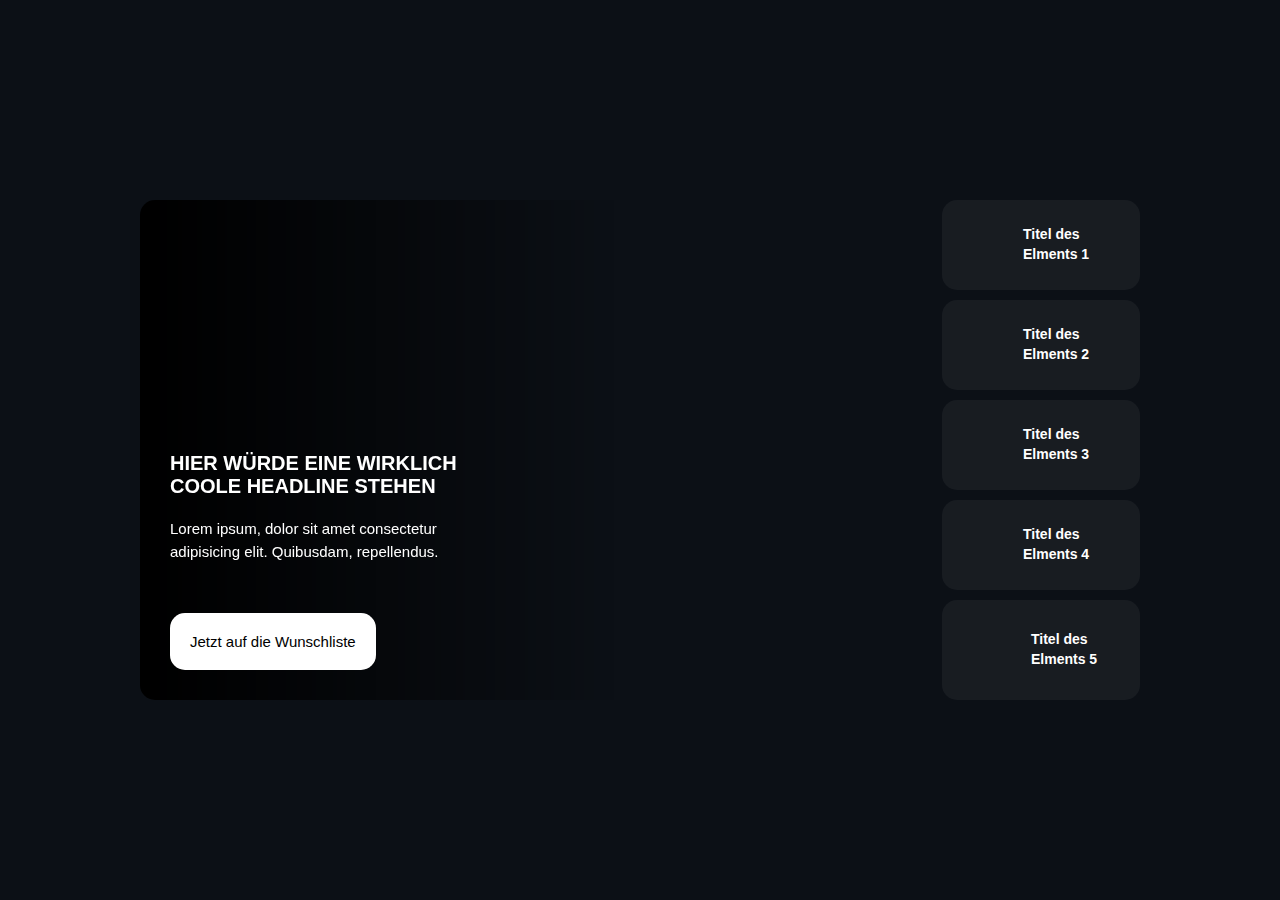
==== index.html @ a10f2e90 "yes" ====
<!DOCTYPE html>
<html lang="en">
<head>
	<meta charset="UTF-8">
	<meta http-equiv="X-UA-Compatible" content="IE=edge">
	<meta name="viewport" content="width=device-width, initial-scale=1.0">
	<title>Document</title>
	<link rel="stylesheet" href="css/style.css">
</head>
<body>
	

<div class="epic-slider">
	<div class="epic-slider-view">
		<div id="slider-1" class="slider-content active">
			<div class="info">
				<h3>Hier würde eine wirklich coole Headline stehen</h3>
				<p>
					Lorem ipsum, dolor sit amet consectetur adipisicing
					elit. Quibusdam, repellendus.
				</p>
				<button>Jetzt auf die Wunschliste</button>
			</div>
			<div class="background" style="
							background-image: url('https://assets.codepen.io/907368/slide-1.jpg');
							"></div>
		</div>
		<div id="slider-2" class="slider-content">
			<div class="info">
				<h3>Hier würde eine wirklich coole Headline stehen</h3>
				<p>
					Lorem ipsum, dolor sit amet consectetur adipisicing
					elit. Quibusdam, repellendus.
				</p>
				<button>Jetzt auf die Wunschliste</button>
			</div>
			<div class="background" style="
							background-image: url('https://assets.codepen.io/907368/slide-2.jpg');
							"></div>
		</div>
		<div id="slider-3" class="slider-content">
			<div class="info">
				<h3>Hier würde eine wirklich coole Headline stehen</h3>
				<p>
					Lorem ipsum, dolor sit amet consectetur adipisicing
					elit. Quibusdam, repellendus.
				</p>
				<button>Jetzt auf die Wunschliste</button>
			</div>
			<div class="background" style="
							background-image: url('https://assets.codepen.io/907368/slide-3.jpg');
							"></div>
		</div>
		<div id="slider-4" class="slider-content">
			<div class="info">
				<h3>Hier würde eine wirklich coole Headline stehen</h3>
				<p>
					Lorem ipsum, dolor sit amet consectetur adipisicing
					elit. Quibusdam, repellendus.
				</p>
				<button>Jetzt auf die Wunschliste</button>
			</div>
			<div class="background" style="
							background-image: url('https://assets.codepen.io/907368/slide-4.jpg');
							"></div>
		</div>
		<div id="slider-5" class="slider-content">
			<div class="info">
				<h3>Hier würde eine wirklich coole Headline stehen</h3>
				<p>
					Lorem ipsum, dolor sit amet consectetur adipisicing
					elit. Quibusdam, repellendus.
				</p>
				<button>Jetzt auf die Wunschliste</button>
			</div>
			<div class="background" style="
							background-image: url('https://assets.codepen.io/907368/slide-5.jpg');
							"></div>
		</div>
	</div>
	<div class="epic-slider-preview">
		<button data-slide="1" class="active preview-element">
			<div style="background-image: url('https://assets.codepen.io/907368/slide-1.jpg')" class="img"></div>
			<p>Titel des Elments 1</p>
		</button>
		<button data-slide="2" class="preview-element">
			<div style="background-image: url('https://assets.codepen.io/907368/slide-3.jpg')" class="img"></div>
			<p>Titel des Elments 2</p>
		</button>
		<button data-slide="3" class="preview-element">
			<div style="background-image: url('https://assets.codepen.io/907368/slide-3.jpg')" class="img"></div>
			<p>Titel des Elments 3</p>
		</button>
		<button data-slide="4" class="preview-element">
			<div style="background-image: url('https://assets.codepen.io/907368/slide-4.jpg')" class="img"></div>
			<p>Titel des Elments 4</p>
		</button>
		<button data-slide="5" class="preview-element">
			<div style="background-image: url('https://assets.codepen.io/907368/slide-5.jpg')" class="img"></div>
			<p>Titel des Elments 5</p>
		</button>
	</div>
</div>
<script src="main.js"></script>
</body>
</html>
---- css/style.css ----
@font-face {
  font-family: "Roboto", sans-serif;
  src: url("./../assets/fonts/Roboto-Bold.ttf");
  font-weight: 700;
}
@font-face {
  font-family: "Roboto", sans-serif;
  src: url("./../assets/fonts/Roboto-Regular.ttf");
  font-weight: 500;
}
@font-face {
  font-family: "Roboto", sans-serif;
  src: url("./../assets/fonts/Roboto-Light.ttf");
  font-weight: 300;
}
body,
html {
  width: 100%;
  height: 100%;
  display: flex;
  justify-content: center;
  align-items: center;
  background-color: #0c1016;
  font-size: 10px;
  margin: 0;
  padding: 0;
  color: #00fff1;
  font-family: "Roboto", sans-serif;
}
body *,
html * {
  box-sizing: border-box;
}

* {
  box-sizing: border-box;
}

.epic-slider {
  display: flex;
  flex-direction: row;
  width: 90%;
  max-width: 100rem;
  aspect-ratio: 20/10;
}
.epic-slider .epic-slider-view {
  width: 80%;
  border-radius: 1.5rem;
  overflow: hidden;
  position: relative;
}
.epic-slider .epic-slider-view .slider-content {
  position: absolute;
  top: 0;
  left: 0;
  width: 100%;
  height: 100%;
  z-index: 1;
  opacity: 0;
  transition: all 250ms ease-in-out;
  transform: translate(-2rem, 0);
}
.epic-slider .epic-slider-view .slider-content.preview {
  z-index: 2;
  transform: translate(2rem, 0);
  opacity: 0;
}
.epic-slider .epic-slider-view .slider-content.active {
  transform: translate(0, 0);
  opacity: 1;
  z-index: 4;
}
.epic-slider .epic-slider-view .slider-content.active .info h3,
.epic-slider .epic-slider-view .slider-content.active .info p,
.epic-slider .epic-slider-view .slider-content.active .info button {
  opacity: 1;
  transform: translate(0, 0);
}
.epic-slider .epic-slider-view .slider-content .info {
  position: absolute;
  top: 0;
  bottom: 0;
  left: 0;
  padding: 3rem;
  height: 100%;
  width: 60%;
  z-index: 2;
  display: flex;
  flex-direction: column;
  justify-content: flex-end;
  align-items: flex-start;
  background-image: linear-gradient(90deg, black 0%, rgba(0, 0, 0, 0) 100%);
}
.epic-slider .epic-slider-view .slider-content .info h3 {
  color: #ffffff;
  font-size: 2rem;
  text-transform: uppercase;
  width: 70%;
  opacity: 0;
  transition: 350ms 150ms ease-in-out all;
  transform: translate(5rem, 0);
}
.epic-slider .epic-slider-view .slider-content .info p {
  color: #ffffff;
  font-size: 1.5rem;
  line-height: 1.5em;
  width: 70%;
  margin: 0 0 5rem 0;
  transition: 350ms 100ms ease-in-out all;
  transform: translate(4rem, 0);
}
.epic-slider .epic-slider-view .slider-content .info button {
  background-color: #ffffff;
  padding: 2rem;
  font-size: 1.5rem;
  width: auto;
  border-radius: 1.5rem;
  border: none;
  transition: 350ms 50ms ease-in-out all;
  transform: translate(3rem, 0);
}
.epic-slider .epic-slider-view .slider-content .background {
  position: absolute;
  top: 0;
  left: 0;
  width: 100%;
  height: 100%;
  background-size: cover;
  background-repeat: no-repeat;
  background-position: center center;
}
.epic-slider .epic-slider-preview {
  width: 20%;
  height: 100%;
  margin: 0 0 0 1rem;
  display: grid;
  grid-template-columns: 1fr;
  grid-template-rows: 1fr 1fr 1fr 1fr 1fr;
}
.epic-slider .epic-slider-preview .preview-element {
  background-color: rgba(255, 255, 255, 0.05);
  margin: 0 0 1rem 0;
  width: 100%;
  border-radius: 1.5rem;
  display: flex;
  flex-direction: row;
  justify-content: flex-start;
  align-items: center;
  padding: 1rem;
  cursor: pointer;
  border: none;
  transition: all 250ms ease-in-out;
  position: relative;
  overflow: hidden;
}
.epic-slider .epic-slider-preview .preview-element:hover {
  background-color: rgba(255, 255, 255, 0.1);
}
.epic-slider .epic-slider-preview .preview-element:last-child {
  margin: 0 0 0 0;
}
.epic-slider .epic-slider-preview .preview-element.active .img {
  -webkit-animation: bounce 250ms ease-in-out forwards;
          animation: bounce 250ms ease-in-out forwards;
}
.epic-slider .epic-slider-preview .preview-element.active::after {
  -webkit-animation: process 5.1s linear;
          animation: process 5.1s linear;
  opacity: 1;
}
.epic-slider .epic-slider-preview .preview-element::after {
  content: "";
  position: absolute;
  z-index: 1;
  background-color: rgba(255, 255, 255, 0.05);
  width: 0;
  height: 100%;
  top: 0;
  left: 0;
  opacity: 0;
  transition: 350ms opacity ease-in-out;
}
.epic-slider .epic-slider-preview .preview-element .img {
  pointer-events: none;
  height: 100%;
  aspect-ratio: 4/5;
  border-radius: 1.05rem;
  background-position: center center;
  background-size: contain;
  position: relative;
  z-index: 2;
}
.epic-slider .epic-slider-preview .preview-element p {
  pointer-events: none;
  margin: 0 0 0 1.5rem;
  padding: 0;
  font-weight: 700;
  text-align: left;
  line-height: 1.4em;
  color: #ffffff;
  font-size: 1.4rem;
  position: relative;
  z-index: 2;
}

@-webkit-keyframes process {
  0% {
    width: 0;
  }
  100% {
    width: 100%;
  }
}

@keyframes process {
  0% {
    width: 0;
  }
  100% {
    width: 100%;
  }
}
@-webkit-keyframes bounce {
  0% {
    transform: scale(1);
  }
  50% {
    transform: scale(1.15);
  }
  100% {
    transform: scale(1);
  }
}
@keyframes bounce {
  0% {
    transform: scale(1);
  }
  50% {
    transform: scale(1.15);
  }
  100% {
    transform: scale(1);
  }
}/*# sourceMappingURL=style.css.map */
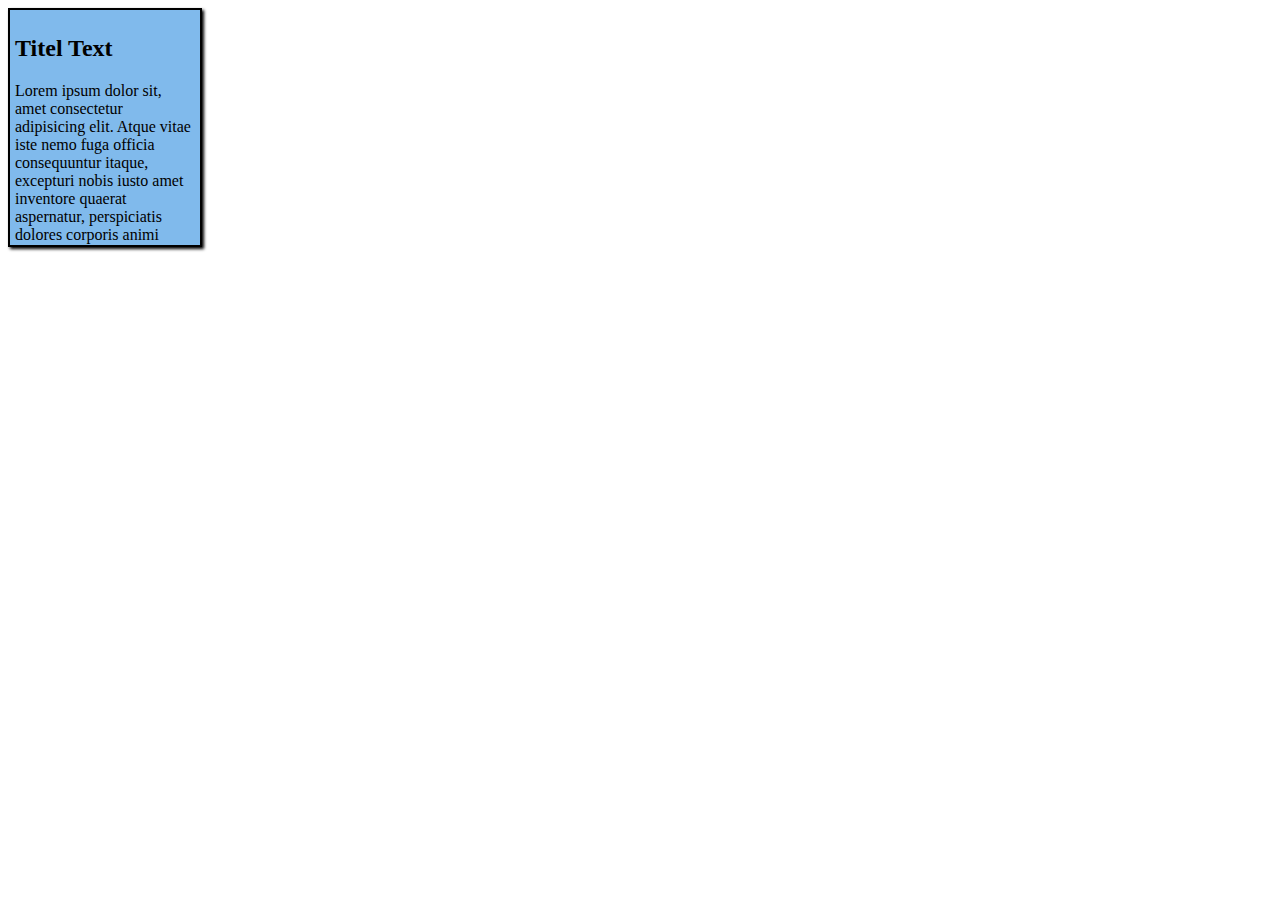
==== commit 5355dcf1: "yes" ====
--- a/index.html
+++ b/index.html
@@ -1,106 +1,18 @@
 <!DOCTYPE html>
 <html lang="en">
 <head>
-	<meta charset="UTF-8">
-	<meta http-equiv="X-UA-Compatible" content="IE=edge">
-	<meta name="viewport" content="width=device-width, initial-scale=1.0">
-	<title>Document</title>
-	<link rel="stylesheet" href="css/style.css">
+    <meta charset="UTF-8">
+    <meta http-equiv="X-UA-Compatible" content="IE=edge">
+    <meta name="viewport" content="width=device-width, initial-scale=1.0">
+    <title>Document</title>
+    <link rel="stylesheet" href="./css/style.css">
 </head>
 <body>
-	
 
-<div class="epic-slider">
-	<div class="epic-slider-view">
-		<div id="slider-1" class="slider-content active">
-			<div class="info">
-				<h3>Hier würde eine wirklich coole Headline stehen</h3>
-				<p>
-					Lorem ipsum, dolor sit amet consectetur adipisicing
-					elit. Quibusdam, repellendus.
-				</p>
-				<button>Jetzt auf die Wunschliste</button>
-			</div>
-			<div class="background" style="
-							background-image: url('https://assets.codepen.io/907368/slide-1.jpg');
-							"></div>
-		</div>
-		<div id="slider-2" class="slider-content">
-			<div class="info">
-				<h3>Hier würde eine wirklich coole Headline stehen</h3>
-				<p>
-					Lorem ipsum, dolor sit amet consectetur adipisicing
-					elit. Quibusdam, repellendus.
-				</p>
-				<button>Jetzt auf die Wunschliste</button>
-			</div>
-			<div class="background" style="
-							background-image: url('https://assets.codepen.io/907368/slide-2.jpg');
-							"></div>
-		</div>
-		<div id="slider-3" class="slider-content">
-			<div class="info">
-				<h3>Hier würde eine wirklich coole Headline stehen</h3>
-				<p>
-					Lorem ipsum, dolor sit amet consectetur adipisicing
-					elit. Quibusdam, repellendus.
-				</p>
-				<button>Jetzt auf die Wunschliste</button>
-			</div>
-			<div class="background" style="
-							background-image: url('https://assets.codepen.io/907368/slide-3.jpg');
-							"></div>
-		</div>
-		<div id="slider-4" class="slider-content">
-			<div class="info">
-				<h3>Hier würde eine wirklich coole Headline stehen</h3>
-				<p>
-					Lorem ipsum, dolor sit amet consectetur adipisicing
-					elit. Quibusdam, repellendus.
-				</p>
-				<button>Jetzt auf die Wunschliste</button>
-			</div>
-			<div class="background" style="
-							background-image: url('https://assets.codepen.io/907368/slide-4.jpg');
-							"></div>
-		</div>
-		<div id="slider-5" class="slider-content">
-			<div class="info">
-				<h3>Hier würde eine wirklich coole Headline stehen</h3>
-				<p>
-					Lorem ipsum, dolor sit amet consectetur adipisicing
-					elit. Quibusdam, repellendus.
-				</p>
-				<button>Jetzt auf die Wunschliste</button>
-			</div>
-			<div class="background" style="
-							background-image: url('https://assets.codepen.io/907368/slide-5.jpg');
-							"></div>
-		</div>
-	</div>
-	<div class="epic-slider-preview">
-		<button data-slide="1" class="active preview-element">
-			<div style="background-image: url('https://assets.codepen.io/907368/slide-1.jpg')" class="img"></div>
-			<p>Titel des Elments 1</p>
-		</button>
-		<button data-slide="2" class="preview-element">
-			<div style="background-image: url('https://assets.codepen.io/907368/slide-3.jpg')" class="img"></div>
-			<p>Titel des Elments 2</p>
-		</button>
-		<button data-slide="3" class="preview-element">
-			<div style="background-image: url('https://assets.codepen.io/907368/slide-3.jpg')" class="img"></div>
-			<p>Titel des Elments 3</p>
-		</button>
-		<button data-slide="4" class="preview-element">
-			<div style="background-image: url('https://assets.codepen.io/907368/slide-4.jpg')" class="img"></div>
-			<p>Titel des Elments 4</p>
-		</button>
-		<button data-slide="5" class="preview-element">
-			<div style="background-image: url('https://assets.codepen.io/907368/slide-5.jpg')" class="img"></div>
-			<p>Titel des Elments 5</p>
-		</button>
-	</div>
-</div>
-<script src="main.js"></script>
+    <div class="POST-ID">
+        <h2>Titel Text</h2>
+        <p>Lorem ipsum dolor sit, amet consectetur adipisicing elit. Atque vitae iste nemo fuga officia consequuntur itaque, excepturi nobis iusto amet inventore quaerat aspernatur, perspiciatis dolores corporis animi molestiae nostrum. Nostrum?</p>
+    </div>
+    
 </body>
 </html>--- a/css/style.css
+++ b/css/style.css
@@ -1,244 +1,9 @@
-@font-face {
-  font-family: "Roboto", sans-serif;
-  src: url("./../assets/fonts/Roboto-Bold.ttf");
-  font-weight: 700;
-}
-@font-face {
-  font-family: "Roboto", sans-serif;
-  src: url("./../assets/fonts/Roboto-Regular.ttf");
-  font-weight: 500;
-}
-@font-face {
-  font-family: "Roboto", sans-serif;
-  src: url("./../assets/fonts/Roboto-Light.ttf");
-  font-weight: 300;
-}
-body,
-html {
-  width: 100%;
-  height: 100%;
-  display: flex;
-  justify-content: center;
-  align-items: center;
-  background-color: #0c1016;
-  font-size: 10px;
-  margin: 0;
-  padding: 0;
-  color: #00fff1;
-  font-family: "Roboto", sans-serif;
-}
-body *,
-html * {
-  box-sizing: border-box;
-}
-
-* {
-  box-sizing: border-box;
-}
-
-.epic-slider {
-  display: flex;
-  flex-direction: row;
-  width: 90%;
-  max-width: 100rem;
-  aspect-ratio: 20/10;
-}
-.epic-slider .epic-slider-view {
-  width: 80%;
-  border-radius: 1.5rem;
+.POST-ID {
+  background-color: rgb(128, 186, 236);
+  height: 25vh;
+  width: 20vh;
+  border: 2px solid #000000;
+  padding: 5px;
   overflow: hidden;
-  position: relative;
-}
-.epic-slider .epic-slider-view .slider-content {
-  position: absolute;
-  top: 0;
-  left: 0;
-  width: 100%;
-  height: 100%;
-  z-index: 1;
-  opacity: 0;
-  transition: all 250ms ease-in-out;
-  transform: translate(-2rem, 0);
-}
-.epic-slider .epic-slider-view .slider-content.preview {
-  z-index: 2;
-  transform: translate(2rem, 0);
-  opacity: 0;
-}
-.epic-slider .epic-slider-view .slider-content.active {
-  transform: translate(0, 0);
-  opacity: 1;
-  z-index: 4;
-}
-.epic-slider .epic-slider-view .slider-content.active .info h3,
-.epic-slider .epic-slider-view .slider-content.active .info p,
-.epic-slider .epic-slider-view .slider-content.active .info button {
-  opacity: 1;
-  transform: translate(0, 0);
-}
-.epic-slider .epic-slider-view .slider-content .info {
-  position: absolute;
-  top: 0;
-  bottom: 0;
-  left: 0;
-  padding: 3rem;
-  height: 100%;
-  width: 60%;
-  z-index: 2;
-  display: flex;
-  flex-direction: column;
-  justify-content: flex-end;
-  align-items: flex-start;
-  background-image: linear-gradient(90deg, black 0%, rgba(0, 0, 0, 0) 100%);
-}
-.epic-slider .epic-slider-view .slider-content .info h3 {
-  color: #ffffff;
-  font-size: 2rem;
-  text-transform: uppercase;
-  width: 70%;
-  opacity: 0;
-  transition: 350ms 150ms ease-in-out all;
-  transform: translate(5rem, 0);
-}
-.epic-slider .epic-slider-view .slider-content .info p {
-  color: #ffffff;
-  font-size: 1.5rem;
-  line-height: 1.5em;
-  width: 70%;
-  margin: 0 0 5rem 0;
-  transition: 350ms 100ms ease-in-out all;
-  transform: translate(4rem, 0);
-}
-.epic-slider .epic-slider-view .slider-content .info button {
-  background-color: #ffffff;
-  padding: 2rem;
-  font-size: 1.5rem;
-  width: auto;
-  border-radius: 1.5rem;
-  border: none;
-  transition: 350ms 50ms ease-in-out all;
-  transform: translate(3rem, 0);
-}
-.epic-slider .epic-slider-view .slider-content .background {
-  position: absolute;
-  top: 0;
-  left: 0;
-  width: 100%;
-  height: 100%;
-  background-size: cover;
-  background-repeat: no-repeat;
-  background-position: center center;
-}
-.epic-slider .epic-slider-preview {
-  width: 20%;
-  height: 100%;
-  margin: 0 0 0 1rem;
-  display: grid;
-  grid-template-columns: 1fr;
-  grid-template-rows: 1fr 1fr 1fr 1fr 1fr;
-}
-.epic-slider .epic-slider-preview .preview-element {
-  background-color: rgba(255, 255, 255, 0.05);
-  margin: 0 0 1rem 0;
-  width: 100%;
-  border-radius: 1.5rem;
-  display: flex;
-  flex-direction: row;
-  justify-content: flex-start;
-  align-items: center;
-  padding: 1rem;
-  cursor: pointer;
-  border: none;
-  transition: all 250ms ease-in-out;
-  position: relative;
-  overflow: hidden;
-}
-.epic-slider .epic-slider-preview .preview-element:hover {
-  background-color: rgba(255, 255, 255, 0.1);
-}
-.epic-slider .epic-slider-preview .preview-element:last-child {
-  margin: 0 0 0 0;
-}
-.epic-slider .epic-slider-preview .preview-element.active .img {
-  -webkit-animation: bounce 250ms ease-in-out forwards;
-          animation: bounce 250ms ease-in-out forwards;
-}
-.epic-slider .epic-slider-preview .preview-element.active::after {
-  -webkit-animation: process 5.1s linear;
-          animation: process 5.1s linear;
-  opacity: 1;
-}
-.epic-slider .epic-slider-preview .preview-element::after {
-  content: "";
-  position: absolute;
-  z-index: 1;
-  background-color: rgba(255, 255, 255, 0.05);
-  width: 0;
-  height: 100%;
-  top: 0;
-  left: 0;
-  opacity: 0;
-  transition: 350ms opacity ease-in-out;
-}
-.epic-slider .epic-slider-preview .preview-element .img {
-  pointer-events: none;
-  height: 100%;
-  aspect-ratio: 4/5;
-  border-radius: 1.05rem;
-  background-position: center center;
-  background-size: contain;
-  position: relative;
-  z-index: 2;
-}
-.epic-slider .epic-slider-preview .preview-element p {
-  pointer-events: none;
-  margin: 0 0 0 1.5rem;
-  padding: 0;
-  font-weight: 700;
-  text-align: left;
-  line-height: 1.4em;
-  color: #ffffff;
-  font-size: 1.4rem;
-  position: relative;
-  z-index: 2;
-}
-
-@-webkit-keyframes process {
-  0% {
-    width: 0;
-  }
-  100% {
-    width: 100%;
-  }
-}
-
-@keyframes process {
-  0% {
-    width: 0;
-  }
-  100% {
-    width: 100%;
-  }
-}
-@-webkit-keyframes bounce {
-  0% {
-    transform: scale(1);
-  }
-  50% {
-    transform: scale(1.15);
-  }
-  100% {
-    transform: scale(1);
-  }
-}
-@keyframes bounce {
-  0% {
-    transform: scale(1);
-  }
-  50% {
-    transform: scale(1.15);
-  }
-  100% {
-    transform: scale(1);
-  }
+  box-shadow: 2px 2px 3px 0px #000000;
 }/*# sourceMappingURL=style.css.map */